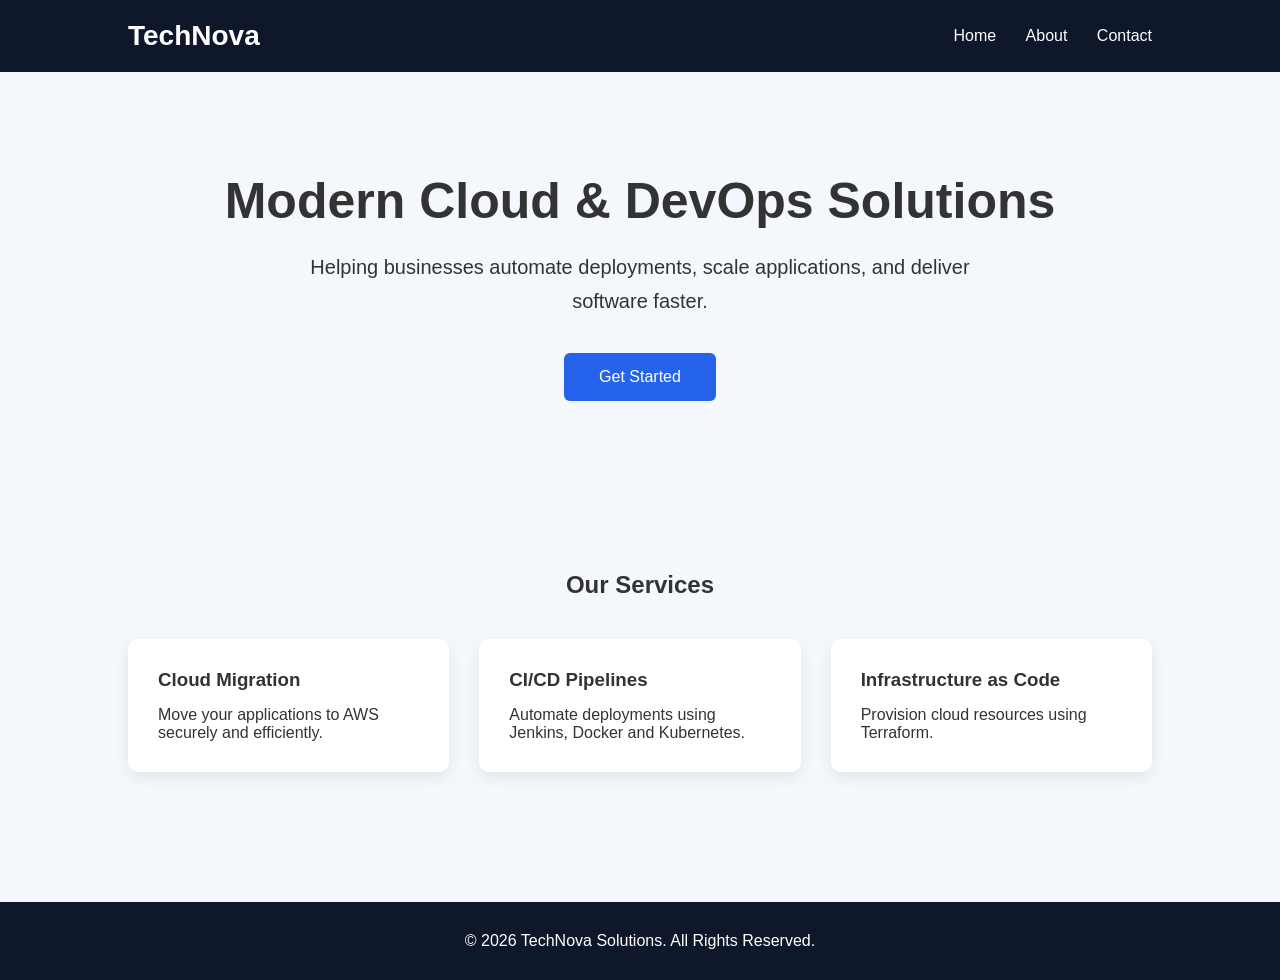
==== index.html @ ba171fa8 "Initial company website" ====
<!DOCTYPE html>
<html lang="en">
<head>
    <meta charset="UTF-8">
    <meta name="viewport" content="width=device-width, initial-scale=1.0">
    <title>TechNova Solutions</title>
    <link rel="stylesheet" href="style.css">
</head>
<body>

<header>
    <div class="logo">TechNova</div>

    <nav>
        <a href="index.html">Home</a>
        <a href="about.html">About</a>
        <a href="contact.html">Contact</a>
    </nav>
</header>

<section class="hero">

    <h1>Modern Cloud & DevOps Solutions</h1>

    <p>
        Helping businesses automate deployments,
        scale applications, and deliver software faster.
    </p>

    <a href="contact.html" class="btn">
        Get Started
    </a>

</section>

<section class="services">

    <h2>Our Services</h2>

    <div class="cards">

        <div class="card">
            <h3>Cloud Migration</h3>
            <p>
                Move your applications to AWS securely and efficiently.
            </p>
        </div>

        <div class="card">
            <h3>CI/CD Pipelines</h3>
            <p>
                Automate deployments using Jenkins, Docker and Kubernetes.
            </p>
        </div>

        <div class="card">
            <h3>Infrastructure as Code</h3>
            <p>
                Provision cloud resources using Terraform.
            </p>
        </div>

    </div>

</section>

<footer>

    <p>
        © 2026 TechNova Solutions. All Rights Reserved.
    </p>

</footer>

<script src="script.js"></script>

</body>
</html>
---- style.css ----
*{
    margin:0;
    padding:0;
    box-sizing:border-box;
    font-family:Arial, Helvetica, sans-serif;
}

body{
    background:#f4f7fb;
    color:#333;
}

header{
    background:#0f172a;
    color:white;
    display:flex;
    justify-content:space-between;
    align-items:center;
    padding:20px 10%;
}

.logo{
    font-size:28px;
    font-weight:bold;
}

nav a{
    color:white;
    text-decoration:none;
    margin-left:25px;
    transition:.3s;
}

nav a:hover{
    color:#38bdf8;
}

.hero{
    text-align:center;
    padding:100px 10%;
}

.hero h1{
    font-size:50px;
    margin-bottom:20px;
}

.hero p{
    max-width:700px;
    margin:auto;
    font-size:20px;
    line-height:1.7;
}

.btn{
    display:inline-block;
    margin-top:35px;
    padding:15px 35px;
    background:#2563eb;
    color:white;
    text-decoration:none;
    border-radius:6px;
}

.btn:hover{
    background:#1d4ed8;
}

.services{
    padding:70px 10%;
}

.services h2{
    text-align:center;
    margin-bottom:40px;
}

.cards{
    display:grid;
    grid-template-columns:repeat(auto-fit,minmax(250px,1fr));
    gap:30px;
}

.card{
    background:white;
    padding:30px;
    border-radius:10px;
    box-shadow:0 5px 15px rgba(0,0,0,.08);
}

.card h3{
    margin-bottom:15px;
}

.page{
    padding:80px 10%;
}

.page h1{
    margin-bottom:20px;
}

.page p{
    line-height:1.8;
    margin-bottom:20px;
}

form{
    display:flex;
    flex-direction:column;
    max-width:600px;
}

input,
textarea{
    padding:15px;
    margin-bottom:20px;
    border:1px solid #ccc;
    border-radius:5px;
}

button{
    padding:15px;
    background:#2563eb;
    color:white;
    border:none;
    cursor:pointer;
    border-radius:5px;
}

button:hover{
    background:#1d4ed8;
}

footer{
    text-align:center;
    padding:30px;
    background:#0f172a;
    color:white;
    margin-top:60px;
}

@media(max-width:768px){

header{
flex-direction:column;
}

nav{
margin-top:15px;
}

.hero h1{
font-size:36px;
}

}
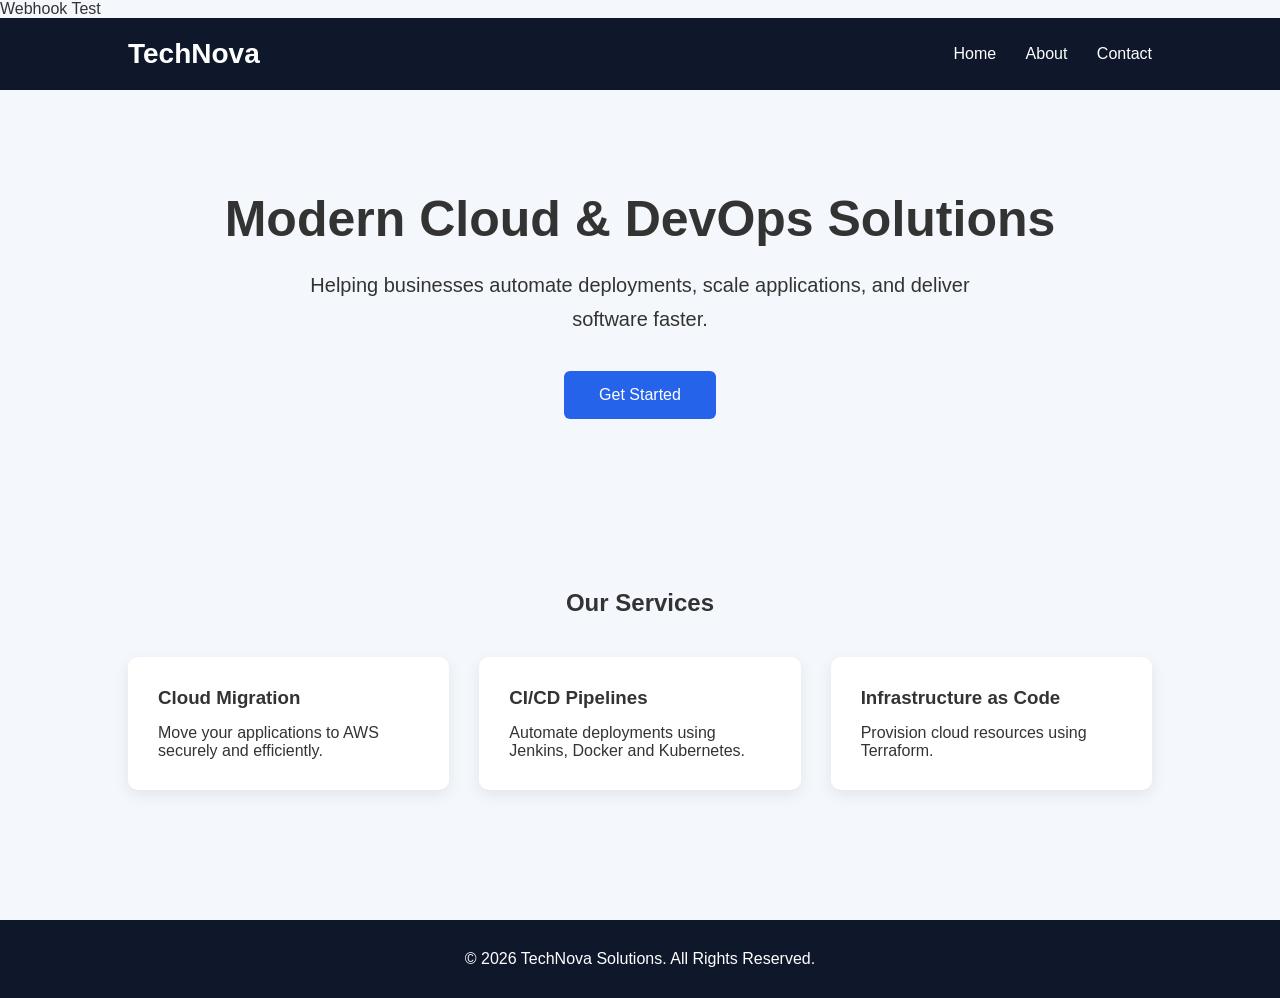
==== commit d8252803: "testing github webhook" ====
--- a/index.html
+++ b/index.html
@@ -7,7 +7,7 @@
     <link rel="stylesheet" href="style.css">
 </head>
 <body>
-
+<p>Webhook Test</p>
 <header>
     <div class="logo">TechNova</div>
 
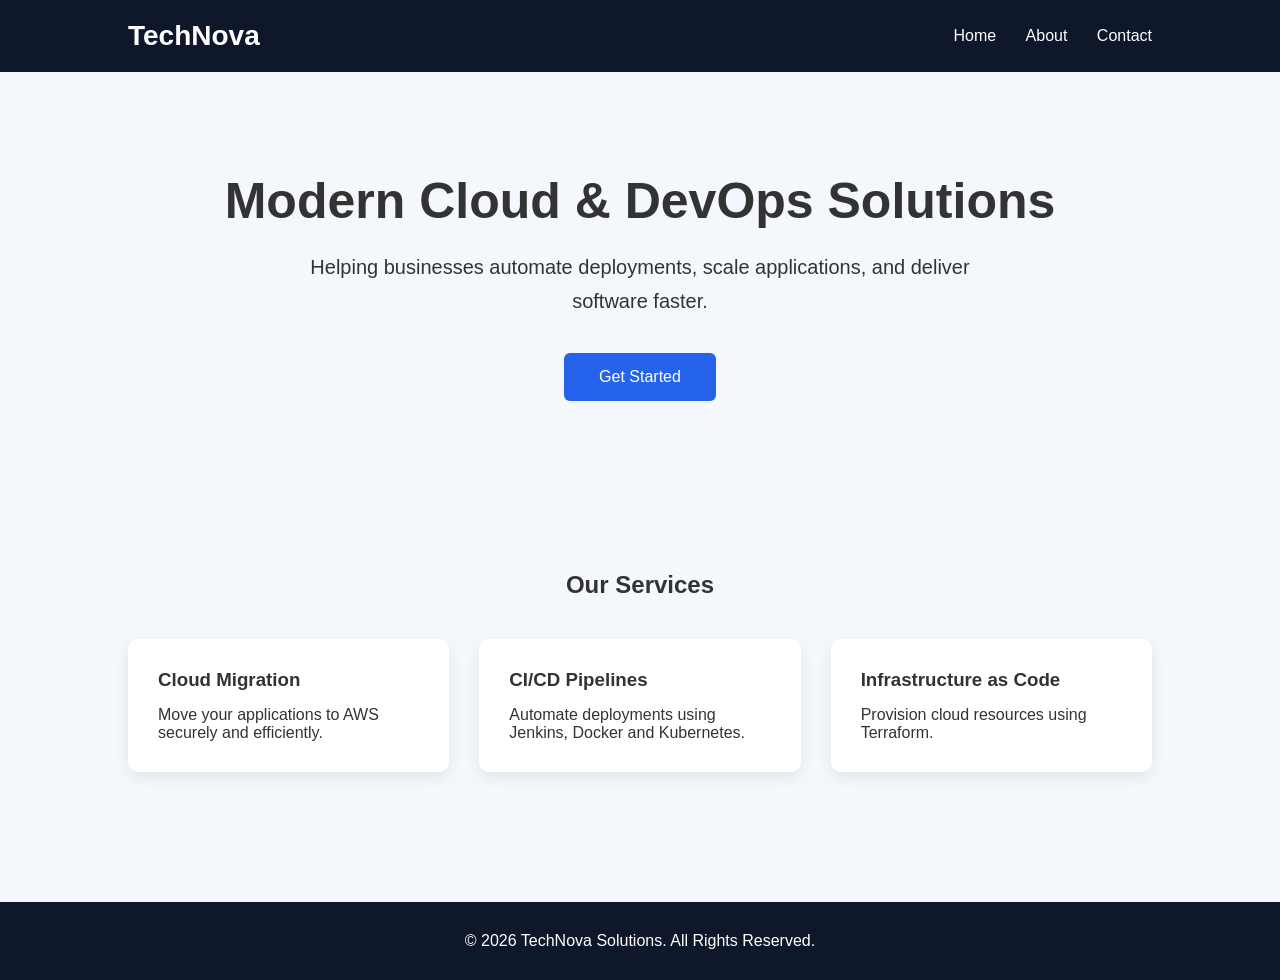
==== commit d3499195: "testing github webhook" ====
--- a/index.html
+++ b/index.html
@@ -7,7 +7,6 @@
     <link rel="stylesheet" href="style.css">
 </head>
 <body>
-<p>Webhook Test</p>
 <header>
     <div class="logo">TechNova</div>
 
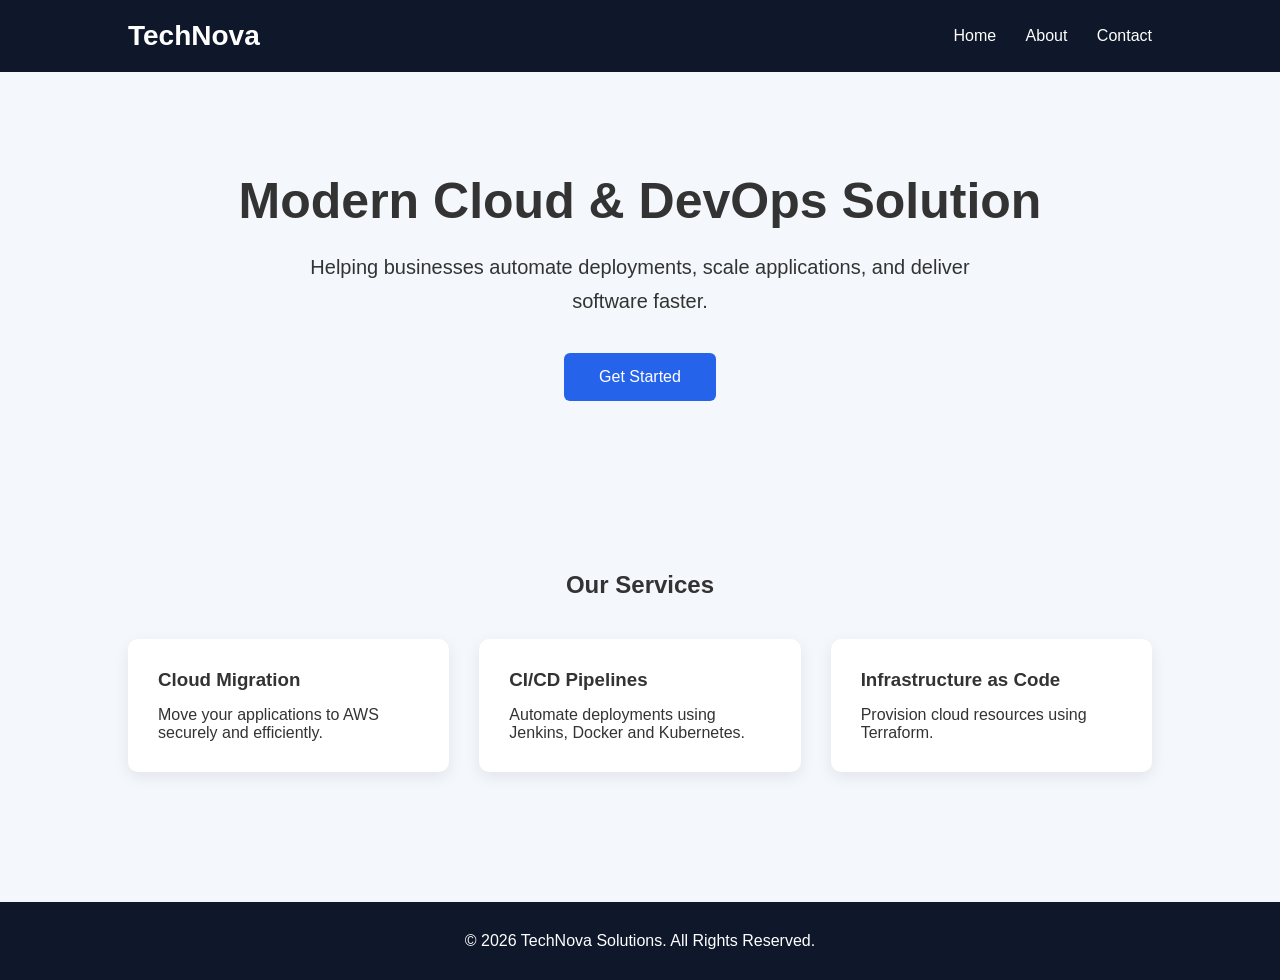
==== commit 9298fa19: "testing continuous deployment" ====
--- a/index.html
+++ b/index.html
@@ -19,7 +19,7 @@
 
 <section class="hero">
 
-    <h1>Modern Cloud & DevOps Solutions</h1>
+    <h1>Modern Cloud & DevOps Solution</h1>
 
     <p>
         Helping businesses automate deployments,
